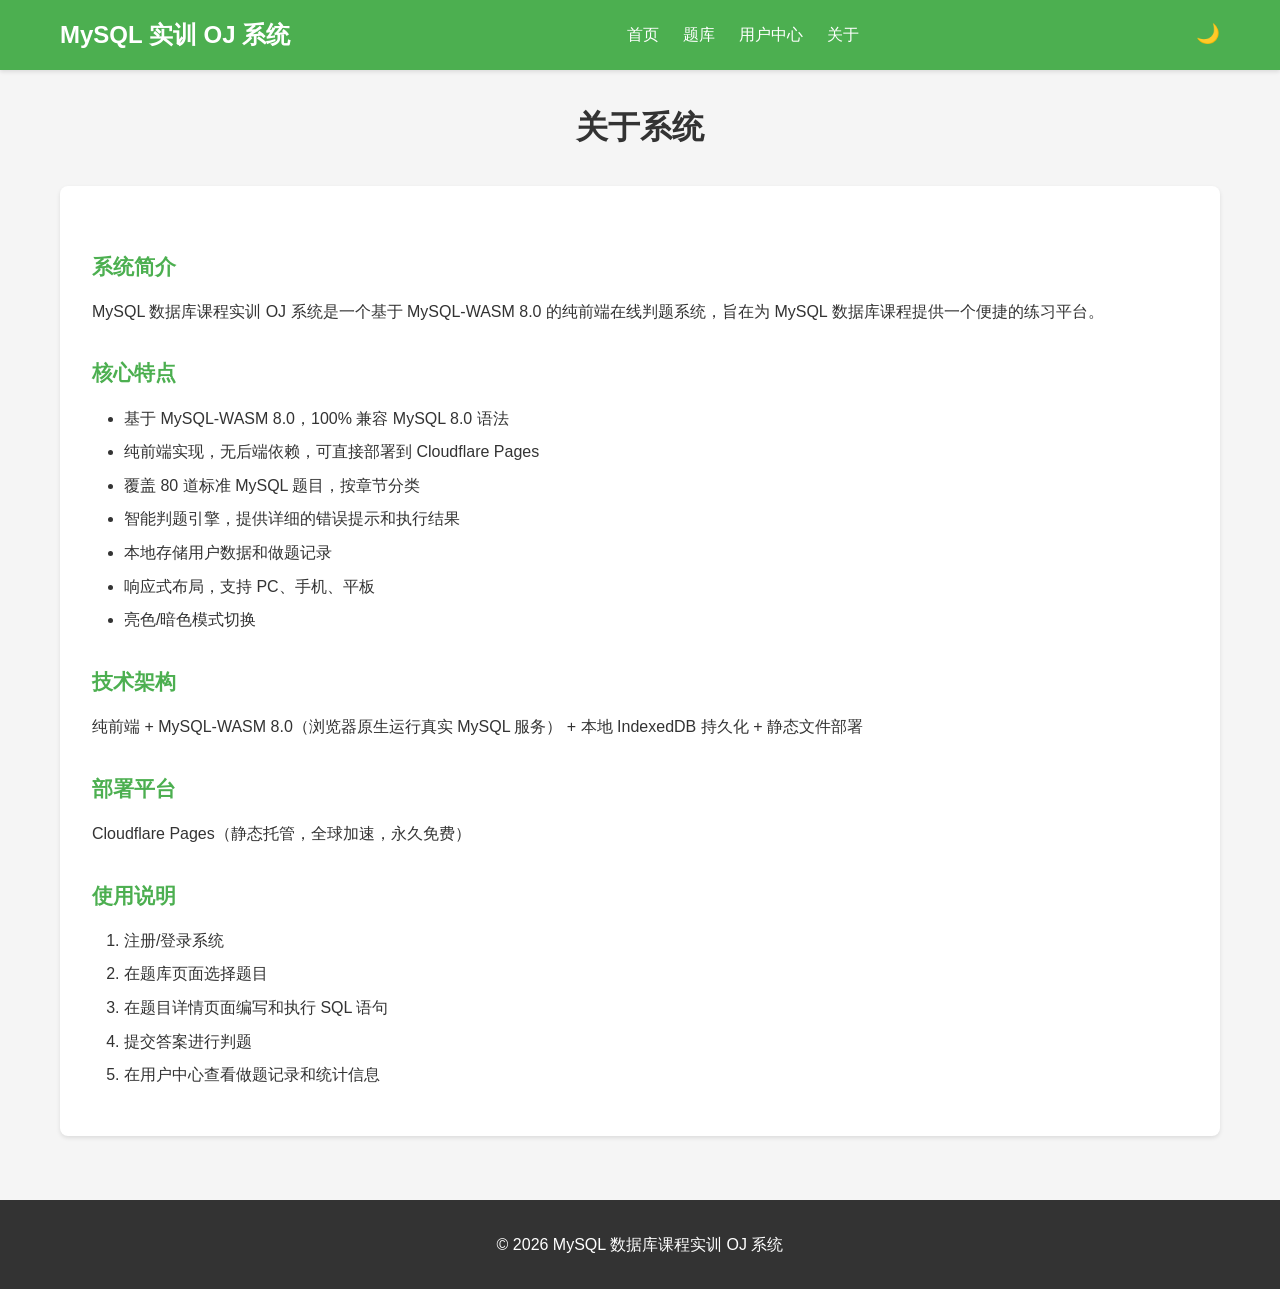
==== pages/about.html @ fe820f93 "Initial commit: MySQL OJ System" ====
<!DOCTYPE html>
<html lang="zh-CN">
<head>
    <meta charset="UTF-8">
    <meta name="viewport" content="width=device-width, initial-scale=1.0">
    <title>关于 - MySQL 数据库课程实训 OJ 系统</title>
    <link rel="stylesheet" href="../css/style.css">
</head>
<body>
    <header>
        <nav>
            <div class="container">
                <h1>MySQL 实训 OJ 系统</h1>
                <ul>
                    <li><a href="../index.html">首页</a></li>
                    <li><a href="problems.html">题库</a></li>
                    <li><a href="user.html">用户中心</a></li>
                    <li><a href="about.html">关于</a></li>
                </ul>
                <div class="theme-toggle">
                    <button id="theme-btn">🌙</button>
                </div>
            </div>
        </nav>
    </header>
    
    <main>
        <section class="about">
            <div class="container">
                <h2>关于系统</h2>
                
                <div class="about-content">
                    <h3>系统简介</h3>
                    <p>MySQL 数据库课程实训 OJ 系统是一个基于 MySQL-WASM 8.0 的纯前端在线判题系统，旨在为 MySQL 数据库课程提供一个便捷的练习平台。</p>
                    
                    <h3>核心特点</h3>
                    <ul>
                        <li>基于 MySQL-WASM 8.0，100% 兼容 MySQL 8.0 语法</li>
                        <li>纯前端实现，无后端依赖，可直接部署到 Cloudflare Pages</li>
                        <li>覆盖 80 道标准 MySQL 题目，按章节分类</li>
                        <li>智能判题引擎，提供详细的错误提示和执行结果</li>
                        <li>本地存储用户数据和做题记录</li>
                        <li>响应式布局，支持 PC、手机、平板</li>
                        <li>亮色/暗色模式切换</li>
                    </ul>
                    
                    <h3>技术架构</h3>
                    <p>纯前端 + MySQL-WASM 8.0（浏览器原生运行真实 MySQL 服务） + 本地 IndexedDB 持久化 + 静态文件部署</p>
                    
                    <h3>部署平台</h3>
                    <p>Cloudflare Pages（静态托管，全球加速，永久免费）</p>
                    
                    <h3>使用说明</h3>
                    <ol>
                        <li>注册/登录系统</li>
                        <li>在题库页面选择题目</li>
                        <li>在题目详情页面编写和执行 SQL 语句</li>
                        <li>提交答案进行判题</li>
                        <li>在用户中心查看做题记录和统计信息</li>
                    </ol>
                </div>
            </div>
        </section>
    </main>
    
    <footer>
        <div class="container">
            <p>&copy; 2026 MySQL 数据库课程实训 OJ 系统</p>
        </div>
    </footer>
    
    <script src="../js/core.js"></script>
</body>
</html>
---- css/style.css ----
/* 全局样式重置 */
* {
    margin: 0;
    padding: 0;
    box-sizing: border-box;
}

/* 基础样式 */
body {
    font-family: -apple-system, BlinkMacSystemFont, 'Segoe UI', Roboto, Oxygen, Ubuntu, Cantarell, sans-serif;
    line-height: 1.6;
    color: #333;
    background-color: #f5f5f5;
    transition: all 0.3s ease;
}

/* 暗色模式 */
body.dark-mode {
    background-color: #1a1a1a;
    color: #e0e0e0;
}

/* 容器 */
.container {
    max-width: 1200px;
    margin: 0 auto;
    padding: 0 20px;
}

/* 头部导航 */
header {
    background-color: #4CAF50;
    color: white;
    box-shadow: 0 2px 4px rgba(0,0,0,0.1);
    position: sticky;
    top: 0;
    z-index: 1000;
}

nav {
    padding: 1rem 0;
}

nav .container {
    display: flex;
    justify-content: space-between;
    align-items: center;
}

nav h1 {
    font-size: 1.5rem;
    font-weight: 600;
}

nav ul {
    display: flex;
    list-style: none;
    gap: 1.5rem;
}

nav ul li a {
    color: white;
    text-decoration: none;
    font-weight: 500;
    transition: color 0.3s ease;
}

nav ul li a:hover {
    color: #e0e0e0;
}

.theme-toggle button {
    background: none;
    border: none;
    font-size: 1.2rem;
    cursor: pointer;
    color: white;
}

/* 英雄区域 */
.hero {
    background: linear-gradient(135deg, #4CAF50 0%, #45a049 100%);
    color: white;
    padding: 4rem 0;
    text-align: center;
}

.hero h2 {
    font-size: 2.5rem;
    margin-bottom: 1rem;
}

.hero p {
    font-size: 1.2rem;
    margin-bottom: 2rem;
    max-width: 800px;
    margin-left: auto;
    margin-right: auto;
}

.buttons {
    display: flex;
    justify-content: center;
    gap: 1rem;
    flex-wrap: wrap;
}

/* 按钮样式 */
.btn {
    padding: 0.8rem 1.5rem;
    border: none;
    border-radius: 4px;
    font-weight: 500;
    cursor: pointer;
    transition: all 0.3s ease;
    text-decoration: none;
    display: inline-block;
    text-align: center;
}

.btn.primary {
    background-color: #2196F3;
    color: white;
}

.btn.primary:hover {
    background-color: #0b7dda;
}

.btn.secondary {
    background-color: #f5f5f5;
    color: #333;
    border: 1px solid #ddd;
}

body.dark-mode .btn.secondary {
    background-color: #333;
    color: #e0e0e0;
    border-color: #555;
}

.btn.secondary:hover {
    background-color: #e0e0e0;
}

body.dark-mode .btn.secondary:hover {
    background-color: #444;
}

/* 特性区域 */
.features {
    padding: 4rem 0;
}

.features h3 {
    text-align: center;
    font-size: 2rem;
    margin-bottom: 2rem;
}

.feature-grid {
    display: grid;
    grid-template-columns: repeat(auto-fit, minmax(250px, 1fr));
    gap: 2rem;
}

.feature-item {
    background-color: white;
    padding: 2rem;
    border-radius: 8px;
    box-shadow: 0 2px 4px rgba(0,0,0,0.1);
    transition: transform 0.3s ease, box-shadow 0.3s ease;
}

body.dark-mode .feature-item {
    background-color: #2d2d2d;
    box-shadow: 0 2px 4px rgba(0,0,0,0.3);
}

.feature-item:hover {
    transform: translateY(-5px);
    box-shadow: 0 5px 15px rgba(0,0,0,0.1);
}

body.dark-mode .feature-item:hover {
    box-shadow: 0 5px 15px rgba(0,0,0,0.4);
}

.feature-item h4 {
    font-size: 1.2rem;
    margin-bottom: 1rem;
    color: #4CAF50;
}

/* 题库页面 */
.problems {
    padding: 2rem 0;
}

.problems h2 {
    font-size: 2rem;
    margin-bottom: 2rem;
    text-align: center;
}

.filters {
    display: flex;
    gap: 1rem;
    margin-bottom: 2rem;
    flex-wrap: wrap;
    align-items: center;
}

.filter-group {
    display: flex;
    align-items: center;
    gap: 0.5rem;
}

.filter-group label {
    font-weight: 500;
}

.filter-group select,
.filter-group input {
    padding: 0.5rem;
    border: 1px solid #ddd;
    border-radius: 4px;
    background-color: white;
    color: #333;
}

body.dark-mode .filter-group select,
body.dark-mode .filter-group input {
    background-color: #333;
    color: #e0e0e0;
    border-color: #555;
}

.problem-list {
    margin-bottom: 2rem;
}

.problem-list table {
    width: 100%;
    border-collapse: collapse;
    background-color: white;
    border-radius: 8px;
    overflow: hidden;
    box-shadow: 0 2px 4px rgba(0,0,0,0.1);
}

body.dark-mode .problem-list table {
    background-color: #2d2d2d;
    box-shadow: 0 2px 4px rgba(0,0,0,0.3);
}

.problem-list th,
.problem-list td {
    padding: 1rem;
    text-align: left;
    border-bottom: 1px solid #ddd;
}

body.dark-mode .problem-list th,
body.dark-mode .problem-list td {
    border-bottom-color: #555;
}

.problem-list th {
    background-color: #f5f5f5;
    font-weight: 600;
}

body.dark-mode .problem-list th {
    background-color: #3d3d3d;
}

.problem-list tr:hover {
    background-color: #f9f9f9;
}

body.dark-mode .problem-list tr:hover {
    background-color: #3d3d3d;
}

.pagination {
    display: flex;
    justify-content: center;
    align-items: center;
    gap: 1rem;
}

.pagination button {
    padding: 0.5rem 1rem;
    border: 1px solid #ddd;
    border-radius: 4px;
    background-color: white;
    cursor: pointer;
    transition: all 0.3s ease;
}

body.dark-mode .pagination button {
    background-color: #333;
    color: #e0e0e0;
    border-color: #555;
}

.pagination button:hover:not(:disabled) {
    background-color: #f5f5f5;
}

body.dark-mode .pagination button:hover:not(:disabled) {
    background-color: #444;
}

.pagination button:disabled {
    opacity: 0.5;
    cursor: not-allowed;
}

/* 题目详情页面 */
.problem-detail {
    padding: 2rem 0;
}

.problem-header {
    margin-bottom: 2rem;
    padding-bottom: 1rem;
    border-bottom: 1px solid #ddd;
}

body.dark-mode .problem-header {
    border-bottom-color: #555;
}

.problem-header h2 {
    font-size: 1.8rem;
    margin-bottom: 0.5rem;
}

.problem-meta {
    display: flex;
    gap: 1.5rem;
    font-size: 0.9rem;
    color: #666;
}

body.dark-mode .problem-meta {
    color: #aaa;
}

.problem-content {
    margin-bottom: 2rem;
}

.section {
    margin-bottom: 2rem;
    padding: 1.5rem;
    background-color: white;
    border-radius: 8px;
    box-shadow: 0 2px 4px rgba(0,0,0,0.1);
}

body.dark-mode .section {
    background-color: #2d2d2d;
    box-shadow: 0 2px 4px rgba(0,0,0,0.3);
}

.section h3 {
    font-size: 1.2rem;
    margin-bottom: 1rem;
    color: #4CAF50;
}

.sql-editor {
    margin-bottom: 2rem;
    background-color: white;
    border-radius: 8px;
    box-shadow: 0 2px 4px rgba(0,0,0,0.1);
    overflow: hidden;
}

body.dark-mode .sql-editor {
    background-color: #2d2d2d;
    box-shadow: 0 2px 4px rgba(0,0,0,0.3);
}

.editor-header {
    display: flex;
    justify-content: space-between;
    align-items: center;
    padding: 1rem;
    background-color: #f5f5f5;
    border-bottom: 1px solid #ddd;
}

body.dark-mode .editor-header {
    background-color: #3d3d3d;
    border-bottom-color: #555;
}

.editor-header h3 {
    margin: 0;
    font-size: 1.1rem;
}

.editor-buttons {
    display: flex;
    gap: 0.5rem;
}

.editor-buttons button {
    padding: 0.5rem 1rem;
    border: 1px solid #ddd;
    border-radius: 4px;
    background-color: white;
    cursor: pointer;
    transition: all 0.3s ease;
}

body.dark-mode .editor-buttons button {
    background-color: #444;
    color: #e0e0e0;
    border-color: #555;
}

.editor-buttons button:hover {
    background-color: #f5f5f5;
}

body.dark-mode .editor-buttons button:hover {
    background-color: #555;
}

.editor-body {
    padding: 1rem;
}

#sql-input {
    width: 100%;
    min-height: 200px;
    padding: 1rem;
    border: 1px solid #ddd;
    border-radius: 4px;
    font-family: 'Courier New', Courier, monospace;
    font-size: 1rem;
    line-height: 1.5;
    resize: vertical;
    background-color: #f9f9f9;
}

body.dark-mode #sql-input {
    background-color: #1e1e1e;
    color: #e0e0e0;
    border-color: #555;
}

.editor-footer {
    display: flex;
    justify-content: space-between;
    align-items: center;
    padding: 1rem;
    background-color: #f5f5f5;
    border-top: 1px solid #ddd;
}

body.dark-mode .editor-footer {
    background-color: #3d3d3d;
    border-top-color: #555;
}

#judge-result {
    font-weight: 500;
}

.result-section {
    background-color: white;
    border-radius: 8px;
    box-shadow: 0 2px 4px rgba(0,0,0,0.1);
    padding: 1.5rem;
}

body.dark-mode .result-section {
    background-color: #2d2d2d;
    box-shadow: 0 2px 4px rgba(0,0,0,0.3);
}

.result-section h3 {
    font-size: 1.2rem;
    margin-bottom: 1rem;
    color: #4CAF50;
}

#result-container {
    min-height: 100px;
    padding: 1rem;
    border: 1px solid #ddd;
    border-radius: 4px;
    background-color: #f9f9f9;
}

body.dark-mode #result-container {
    background-color: #1e1e1e;
    border-color: #555;
}

/* 用户中心页面 */
.user-center {
    padding: 2rem 0;
}

.auth-section {
    max-width: 500px;
    margin: 0 auto;
    background-color: white;
    border-radius: 8px;
    box-shadow: 0 2px 4px rgba(0,0,0,0.1);
    padding: 2rem;
}

body.dark-mode .auth-section {
    background-color: #2d2d2d;
    box-shadow: 0 2px 4px rgba(0,0,0,0.3);
}

.auth-section h2 {
    text-align: center;
    margin-bottom: 2rem;
    font-size: 1.8rem;
}

.form-group {
    margin-bottom: 1.5rem;
}

.form-group label {
    display: block;
    margin-bottom: 0.5rem;
    font-weight: 500;
}

.form-group input {
    width: 100%;
    padding: 0.8rem;
    border: 1px solid #ddd;
    border-radius: 4px;
    font-size: 1rem;
    background-color: white;
    color: #333;
}

body.dark-mode .form-group input {
    background-color: #333;
    color: #e0e0e0;
    border-color: #555;
}

.auth-section button {
    width: 100%;
    padding: 0.8rem;
    margin-bottom: 1rem;
}

.auth-switch {
    text-align: center;
}

.auth-switch a {
    color: #4CAF50;
    text-decoration: none;
}

.auth-switch a:hover {
    text-decoration: underline;
}

.user-info {
    background-color: white;
    border-radius: 8px;
    box-shadow: 0 2px 4px rgba(0,0,0,0.1);
    padding: 2rem;
}

body.dark-mode .user-info {
    background-color: #2d2d2d;
    box-shadow: 0 2px 4px rgba(0,0,0,0.3);
}

.user-header {
    display: flex;
    justify-content: space-between;
    align-items: center;
    margin-bottom: 2rem;
    padding-bottom: 1rem;
    border-bottom: 1px solid #ddd;
}

body.dark-mode .user-header {
    border-bottom-color: #555;
}

.user-header h2 {
    margin: 0;
    font-size: 1.8rem;
}

.user-stats {
    display: grid;
    grid-template-columns: repeat(auto-fit, minmax(200px, 1fr));
    gap: 1.5rem;
    margin-bottom: 2rem;
}

.stat-item {
    text-align: center;
    padding: 1.5rem;
    background-color: #f5f5f5;
    border-radius: 8px;
}

body.dark-mode .stat-item {
    background-color: #3d3d3d;
}

.stat-item h3 {
    font-size: 1rem;
    margin-bottom: 0.5rem;
    color: #666;
}

body.dark-mode .stat-item h3 {
    color: #aaa;
}

.stat-item p {
    font-size: 1.8rem;
    font-weight: 600;
    color: #4CAF50;
}

.submission-history h3 {
    font-size: 1.2rem;
    margin-bottom: 1rem;
    color: #4CAF50;
}

#submission-table {
    width: 100%;
    border-collapse: collapse;
}

#submission-table th,
#submission-table td {
    padding: 0.8rem;
    text-align: left;
    border-bottom: 1px solid #ddd;
}

body.dark-mode #submission-table th,
body.dark-mode #submission-table td {
    border-bottom-color: #555;
}

#submission-table th {
    background-color: #f5f5f5;
    font-weight: 600;
}

body.dark-mode #submission-table th {
    background-color: #3d3d3d;
}

/* 关于页面 */
.about {
    padding: 2rem 0;
}

.about h2 {
    font-size: 2rem;
    margin-bottom: 2rem;
    text-align: center;
}

.about-content {
    background-color: white;
    border-radius: 8px;
    box-shadow: 0 2px 4px rgba(0,0,0,0.1);
    padding: 2rem;
}

body.dark-mode .about-content {
    background-color: #2d2d2d;
    box-shadow: 0 2px 4px rgba(0,0,0,0.3);
}

.about-content h3 {
    font-size: 1.3rem;
    margin-bottom: 1rem;
    margin-top: 2rem;
    color: #4CAF50;
}

.about-content p {
    margin-bottom: 1rem;
}

.about-content ul,
.about-content ol {
    margin-left: 2rem;
    margin-bottom: 1rem;
}

.about-content li {
    margin-bottom: 0.5rem;
}

/* 页脚 */
footer {
    background-color: #333;
    color: white;
    padding: 2rem 0;
    margin-top: 2rem;
}

footer p {
    text-align: center;
}

/* 响应式设计 */
@media (max-width: 768px) {
    nav .container {
        flex-direction: column;
        gap: 1rem;
    }
    
    nav ul {
        flex-wrap: wrap;
        justify-content: center;
    }
    
    .hero h2 {
        font-size: 2rem;
    }
    
    .hero p {
        font-size: 1rem;
    }
    
    .buttons {
        flex-direction: column;
        align-items: center;
    }
    
    .filters {
        flex-direction: column;
        align-items: stretch;
    }
    
    .filter-group {
        flex-direction: column;
        align-items: stretch;
    }
    
    .problem-list table {
        font-size: 0.9rem;
    }
    
    .problem-list th,
    .problem-list td {
        padding: 0.5rem;
    }
    
    .user-header {
        flex-direction: column;
        gap: 1rem;
        align-items: stretch;
    }
    
    .user-stats {
        grid-template-columns: 1fr;
    }
}

/* 动画效果 */
@keyframes fadeIn {
    from {
        opacity: 0;
        transform: translateY(20px);
    }
    to {
        opacity: 1;
        transform: translateY(0);
    }
}

.hero,
.features,
.problems,
.problem-detail,
.user-center,
.about {
    animation: fadeIn 0.5s ease-in-out;
}

/* 判题结果样式 */
.wa {
    color: #f44336;
}

.ac {
    color: #4CAF50;
}

.ce {
    color: #ff9800;
}

.re {
    color: #9c27b0;
}

/* SQL 编辑器语法高亮 */
.syntax-highlight-overlay {
    overflow: hidden;
}

.syntax-highlight-overlay .keyword {
    color: #0000ff;
    font-weight: bold;
}

.syntax-highlight-overlay .string {
    color: #008000;
}

.syntax-highlight-overlay .number {
    color: #ff0000;
}

.syntax-highlight-overlay .comment {
    color: #808080;
    font-style: italic;
}

/* 结果表格样式 */
.result-table {
    width: 100%;
    border-collapse: collapse;
    margin-top: 1rem;
}

.result-table th,
.result-table td {
    padding: 0.5rem;
    border: 1px solid #ddd;
    text-align: left;
}

body.dark-mode .result-table th,
body.dark-mode .result-table td {
    border-color: #555;
}

.result-table th {
    background-color: #f5f5f5;
    font-weight: 600;
}

body.dark-mode .result-table th {
    background-color: #3d3d3d;
}
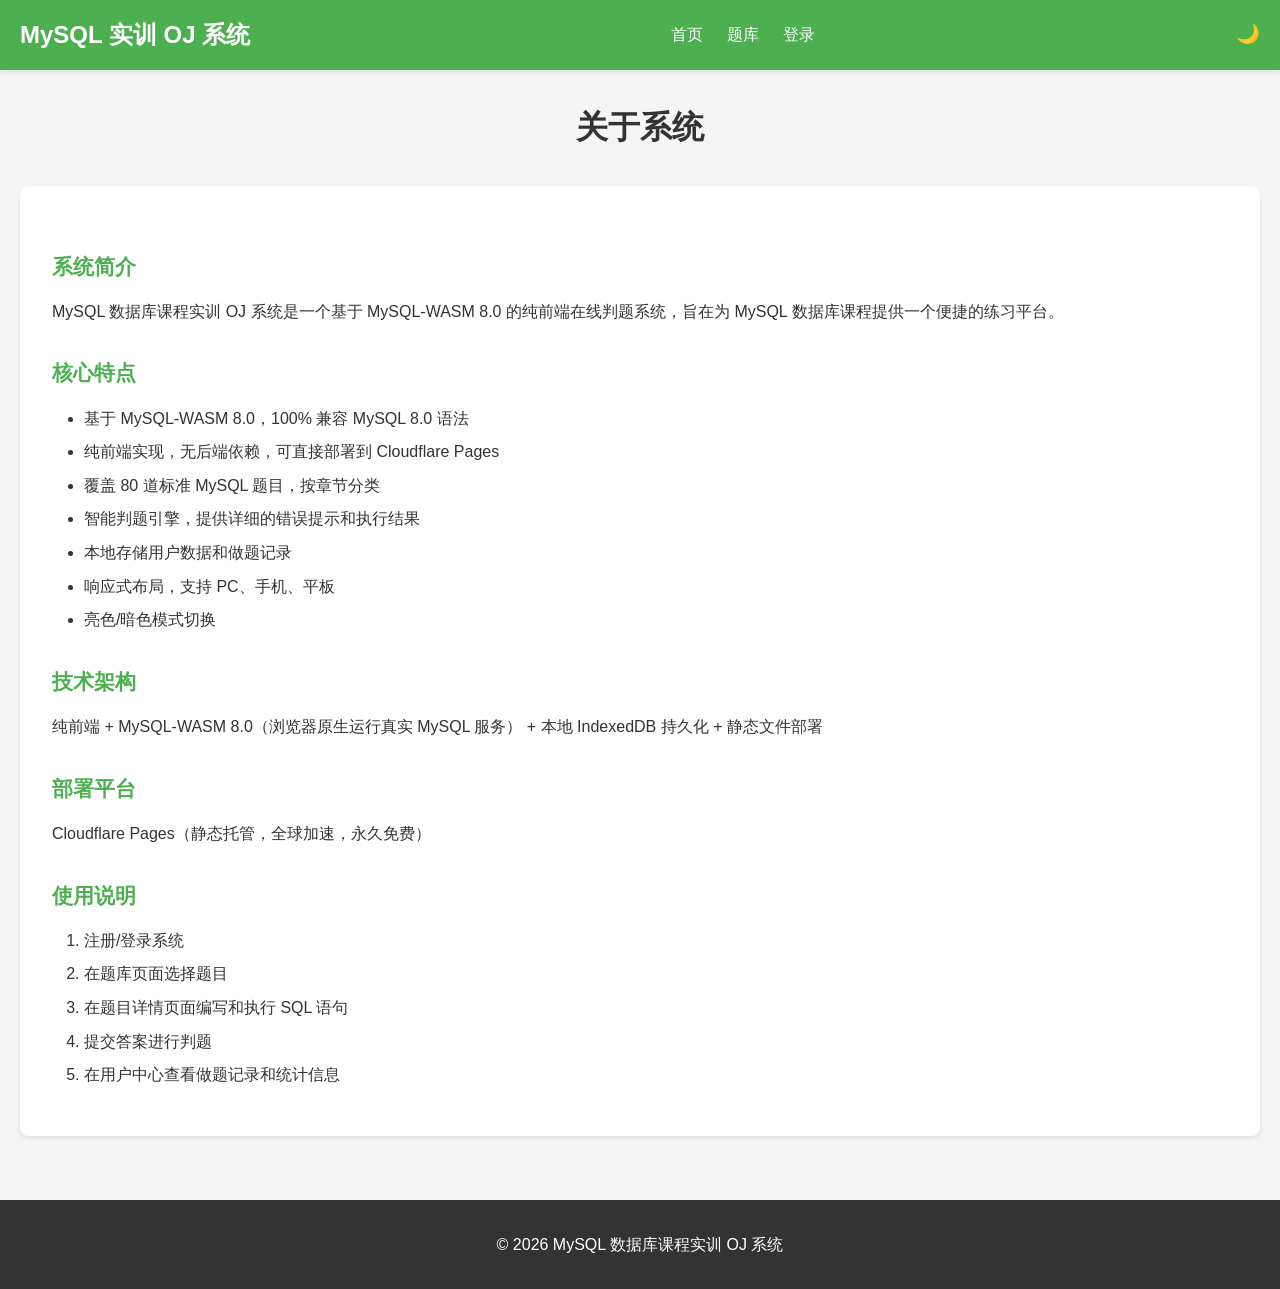
==== commit 1acfd7a7: "修复SQL执行结果问题，优化系统功能" ====
--- a/pages/about.html
+++ b/pages/about.html
@@ -11,11 +11,12 @@
         <nav>
             <div class="container">
                 <h1>MySQL 实训 OJ 系统</h1>
-                <ul>
-                    <li><a href="../index.html">首页</a></li>
-                    <li><a href="problems.html">题库</a></li>
-                    <li><a href="user.html">用户中心</a></li>
-                    <li><a href="about.html">关于</a></li>
+                <button class="menu-toggle" id="menu-toggle" aria-label="菜单">
+                    <span></span>
+                    <span></span>
+                    <span></span>
+                </button>
+                <ul id="nav-menu">
                 </ul>
                 <div class="theme-toggle">
                     <button id="theme-btn">🌙</button>
@@ -69,6 +70,6 @@
         </div>
     </footer>
     
-    <script src="../js/core.js"></script>
+    <script type="module" src="../js/core.js"></script>
 </body>
 </html>
--- a/css/style.css
+++ b/css/style.css
@@ -65,8 +65,15 @@
     transition: color 0.3s ease;
 }
 
-nav ul li a:hover {
+nav ul li a:hover,
+nav ul li a.active {
     color: #e0e0e0;
+}
+
+nav ul li a.active {
+    font-weight: 600;
+    border-bottom: 2px solid white;
+    padding-bottom: 0.25rem;
 }
 
 .theme-toggle button {
@@ -75,6 +82,40 @@
     font-size: 1.2rem;
     cursor: pointer;
     color: white;
+}
+
+.menu-toggle {
+    display: none;
+    flex-direction: column;
+    justify-content: space-around;
+    width: 28px;
+    height: 24px;
+    background: transparent;
+    border: none;
+    cursor: pointer;
+    padding: 0;
+    z-index: 1001;
+}
+
+.menu-toggle span {
+    width: 28px;
+    height: 3px;
+    background: white;
+    border-radius: 3px;
+    transition: all 0.3s ease;
+    transform-origin: center;
+}
+
+.menu-toggle.active span:nth-child(1) {
+    transform: rotate(45deg) translate(5px, 8px);
+}
+
+.menu-toggle.active span:nth-child(2) {
+    opacity: 0;
+}
+
+.menu-toggle.active span:nth-child(3) {
+    transform: rotate(-45deg) translate(5px, -8px);
 }
 
 /* 英雄区域 */
@@ -319,62 +360,487 @@
     cursor: not-allowed;
 }
 
-/* 题目详情页面 */
+/* 题目详情页面 - 新布局 */
 .problem-detail {
-    padding: 2rem 0;
-}
-
-.problem-header {
-    margin-bottom: 2rem;
-    padding-bottom: 1rem;
-    border-bottom: 1px solid #ddd;
-}
-
-body.dark-mode .problem-header {
-    border-bottom-color: #555;
-}
-
-.problem-header h2 {
-    font-size: 1.8rem;
-    margin-bottom: 0.5rem;
-}
-
-.problem-meta {
+    padding: 1.5rem 0;
+}
+
+.detail-layout {
+    display: grid;
+    grid-template-columns: 320px 1fr;
+    gap: 1.5rem;
+    min-height: calc(100vh - 200px);
+    transition: grid-template-columns 0.3s ease;
+}
+
+/* 侧边栏折叠状态 */
+.detail-layout.sidebar-collapsed {
+    grid-template-columns: 60px 1fr;
+}
+
+/* 侧边栏 - 题目信息 */
+.problem-sidebar {
     display: flex;
-    gap: 1.5rem;
-    font-size: 0.9rem;
-    color: #666;
-}
-
-body.dark-mode .problem-meta {
-    color: #aaa;
-}
-
-.problem-content {
-    margin-bottom: 2rem;
-}
-
-.section {
-    margin-bottom: 2rem;
-    padding: 1.5rem;
+    flex-direction: column;
+    gap: 1rem;
+    transition: all 0.3s ease;
+    position: relative;
+    overflow: hidden;
+}
+
+.problem-sidebar.collapsed {
+    overflow: hidden;
+}
+
+.problem-sidebar.collapsed .problem-header,
+.problem-sidebar.collapsed .problem-info-sections {
+    opacity: 0;
+    transform: translateX(-100%);
+    pointer-events: none;
+}
+
+/* 侧边栏头部 */
+.sidebar-header {
+    position: absolute;
+    top: 10px;
+    right: 10px;
+    z-index: 10;
+}
+
+.collapse-btn {
+    width: 30px;
+    height: 30px;
+    border: none;
+    border-radius: 50%;
+    background-color: rgba(255, 255, 255, 0.8);
+    box-shadow: 0 2px 4px rgba(0,0,0,0.2);
+    cursor: pointer;
+    display: flex;
+    align-items: center;
+    justify-content: center;
+    font-size: 12px;
+    transition: all 0.3s ease;
+}
+
+body.dark-mode .collapse-btn {
+    background-color: rgba(50, 50, 50, 0.8);
+    color: #e0e0e0;
+}
+
+.collapse-btn:hover {
+    background-color: white;
+    transform: scale(1.05);
+}
+
+body.dark-mode .collapse-btn:hover {
+    background-color: #444;
+}
+
+.problem-sidebar.collapsed .collapse-btn {
+    position: absolute;
+    top: 50%;
+    left: 50%;
+    transform: translate(-50%, -50%);
+    right: auto;
+}
+
+/* 调整宽度的handle */
+.resize-handle {
+    position: absolute;
+    top: 0;
+    right: 0;
+    width: 4px;
+    height: 100%;
+    cursor: col-resize;
+    background-color: transparent;
+    transition: background-color 0.3s ease;
+}
+
+.resize-handle:hover {
+    background-color: rgba(76, 175, 80, 0.3);
+}
+
+/* 右侧工作区最小宽度 */
+.editor-workspace {
+    min-width: 400px;
+}
+
+.problem-sidebar .problem-header {
+    margin-bottom: 0;
+    padding: 1rem;
+    border-bottom: none;
     background-color: white;
     border-radius: 8px;
     box-shadow: 0 2px 4px rgba(0,0,0,0.1);
 }
 
-body.dark-mode .section {
+body.dark-mode .problem-sidebar .problem-header {
     background-color: #2d2d2d;
     box-shadow: 0 2px 4px rgba(0,0,0,0.3);
 }
 
-.section h3 {
+.problem-sidebar .problem-header h2 {
     font-size: 1.2rem;
-    margin-bottom: 1rem;
+    margin-bottom: 0.8rem;
+    line-height: 1.4;
+}
+
+.problem-sidebar .problem-meta {
+    display: flex;
+    flex-wrap: wrap;
+    gap: 0.6rem;
+    font-size: 0.85rem;
+    color: #666;
+}
+
+body.dark-mode .problem-sidebar .problem-meta {
+    color: #aaa;
+}
+
+.problem-sidebar .problem-meta .chapter {
+    background-color: #f0f0f0;
+    padding: 0.3rem 0.6rem;
+    border-radius: 4px;
+}
+
+body.dark-mode .problem-sidebar .problem-meta .chapter {
+    background-color: #3d3d3d;
+}
+
+.problem-sidebar .problem-meta .difficulty {
+    padding: 0.3rem 0.6rem;
+    border-radius: 4px;
+    font-weight: 500;
+}
+
+.problem-sidebar .problem-meta .difficulty.easy {
+    background-color: #e8f5e9;
+    color: #2e7d32;
+}
+
+.problem-sidebar .problem-meta .difficulty.medium {
+    background-color: #fff3e0;
+    color: #ef6c00;
+}
+
+.problem-sidebar .problem-meta .difficulty.hard {
+    background-color: #ffebee;
+    color: #c62828;
+}
+
+body.dark-mode .problem-sidebar .problem-meta .difficulty.easy {
+    background-color: #1b5e20;
+    color: #a5d6a7;
+}
+
+body.dark-mode .problem-sidebar .problem-meta .difficulty.medium {
+    background-color: #e65100;
+    color: #ffcc80;
+}
+
+body.dark-mode .problem-sidebar .problem-meta .difficulty.hard {
+    background-color: #b71c1c;
+    color: #ffcdd2;
+}
+
+.problem-info-sections {
+    display: flex;
+    flex-direction: column;
+    gap: 0.8rem;
+    overflow-y: auto;
+    flex: 1;
+}
+
+.info-section {
+    background-color: white;
+    border-radius: 8px;
+    box-shadow: 0 2px 4px rgba(0,0,0,0.1);
+    overflow: hidden;
+}
+
+body.dark-mode .info-section {
+    background-color: #2d2d2d;
+    box-shadow: 0 2px 4px rgba(0,0,0,0.3);
+}
+
+.info-section .section-title {
+    padding: 0.7rem 1rem;
+    background-color: #f5f5f5;
+    font-size: 0.9rem;
+    font-weight: 600;
     color: #4CAF50;
+    border-bottom: 1px solid #eee;
+}
+
+body.dark-mode .info-section .section-title {
+    background-color: #3d3d3d;
+    border-bottom-color: #444;
+}
+
+.info-section .section-title.toggleable {
+    cursor: pointer;
+    display: flex;
+    justify-content: space-between;
+    align-items: center;
+    user-select: none;
+}
+
+.info-section .section-title.toggleable:hover {
+    background-color: #e8e8e8;
+}
+
+body.dark-mode .info-section .section-title.toggleable:hover {
+    background-color: #444;
+}
+
+.info-section .section-title .toggle-icon {
+    font-size: 0.7rem;
+    transition: transform 0.2s ease;
+}
+
+.info-section.collapsed .section-content {
+    display: none;
+}
+
+.info-section > div:not(.section-title) {
+    padding: 0.8rem 1rem;
+    font-size: 0.9rem;
+    line-height: 1.5;
+}
+
+.info-section pre {
+    margin: 0;
+    padding: 0.6rem;
+    background-color: #f9f9f9;
+    border-radius: 4px;
+    font-size: 0.85rem;
+    overflow-x: auto;
+}
+
+body.dark-mode .info-section pre {
+    background-color: #1e1e1e;
+}
+
+.info-section .table-definition {
+    margin-bottom: 0.8rem;
+}
+
+.info-section .table-definition:last-child {
+    margin-bottom: 0;
+}
+
+.info-section .table-definition h4 {
+    font-size: 0.85rem;
+    margin-bottom: 0.4rem;
+    color: #666;
+}
+
+body.dark-mode .info-section .table-definition h4 {
+    color: #aaa;
+}
+
+/* 编辑工作区 */
+.editor-workspace {
+    display: flex;
+    flex-direction: column;
+    gap: 1rem;
+}
+
+.editor-workspace .sql-editor {
+    margin-bottom: 0;
+}
+
+.editor-workspace .editor-header {
+    padding: 0.8rem 1rem;
+}
+
+.editor-workspace .editor-header h3 {
+    display: none;
+}
+
+.editor-workspace .editor-buttons button {
+    padding: 0.5rem 1rem;
+    font-size: 0.9rem;
+}
+
+.editor-workspace .editor-buttons button.primary {
+    background-color: #2196F3;
+    color: white;
+    border-color: #2196F3;
+}
+
+.editor-workspace .editor-buttons button.primary:hover {
+    background-color: #0b7dda;
+}
+
+.editor-workspace .editor-buttons button.success {
+    background-color: #4CAF50;
+    color: white;
+    border-color: #4CAF50;
+}
+
+.editor-workspace .editor-buttons button.success:hover {
+    background-color: #45a049;
+}
+
+.editor-workspace .editor-body {
+    padding: 0.8rem;
+}
+
+.editor-workspace #sql-input {
+    min-height: 250px;
+    font-size: 0.95rem;
+}
+
+.editor-workspace .editor-footer {
+    padding: 0.6rem 1rem;
+}
+
+.editor-workspace .result-section {
+    padding: 0;
+    flex: 1;
+    display: flex;
+    flex-direction: column;
+}
+
+.editor-workspace .result-section h3 {
+    display: none;
+}
+
+.editor-workspace .result-section .section-title {
+    padding: 0.7rem 1rem;
+    background-color: #f5f5f5;
+    font-size: 0.9rem;
+    font-weight: 600;
+    color: #4CAF50;
+    border-bottom: 1px solid #eee;
+}
+
+body.dark-mode .editor-workspace .result-section .section-title {
+    background-color: #3d3d3d;
+    border-bottom-color: #444;
+}
+
+.editor-workspace #result-container {
+    flex: 1;
+    min-height: 150px;
+    padding: 0.8rem;
+}
+
+/* 响应式断点变量 */
+:root {
+    --breakpoint-xs: 480px;
+    --breakpoint-sm: 576px;
+    --breakpoint-md: 768px;
+    --breakpoint-lg: 992px;
+    --breakpoint-xl: 1200px;
+    --touch-target-min: 44px;
+}
+
+/* 触摸设备优化 */
+@media (hover: none) and (pointer: coarse) {
+    .btn,
+    button,
+    a,
+    .question-item,
+    .chapter-checkbox,
+    .tab-btn,
+    .filter-group select,
+    .filter-group input {
+        min-height: var(--touch-target-min);
+        min-width: var(--touch-target-min);
+    }
+    
+    .btn {
+        padding: 0.9rem 1.6rem;
+    }
+    
+    nav ul li a {
+        padding: 1rem 1.5rem;
+    }
+    
+    .editor-buttons button {
+        padding: 0.7rem 1.2rem;
+    }
+}
+
+/* 触摸反馈效果 */
+.btn,
+button,
+a,
+.question-item,
+.chapter-checkbox,
+.nav-item,
+.tab-btn {
+    -webkit-tap-highlight-color: rgba(76, 175, 80, 0.2);
+    touch-action: manipulation;
+}
+
+.btn:active,
+button:active,
+.question-item:active,
+.chapter-checkbox:active {
+    transform: scale(0.97);
+    opacity: 0.9;
+}
+
+/* 大屏幕优化 (1200px+) */
+@media (min-width: 1200px) {
+    .container {
+        max-width: 1400px;
+    }
+    
+    .detail-layout {
+        grid-template-columns: 380px 1fr;
+    }
+    
+    .hero h2 {
+        font-size: 3rem;
+    }
+    
+    .hero p {
+        font-size: 1.3rem;
+    }
+}
+
+/* 中等屏幕优化 (992px - 1199px) */
+@media (max-width: 1199px) and (min-width: 993px) {
+    .detail-layout {
+        grid-template-columns: 300px 1fr;
+    }
+}
+
+/* 平板优化 (768px - 991px) */
+@media (max-width: 991px) and (min-width: 769px) {
+    .detail-layout {
+        grid-template-columns: 280px 1fr;
+    }
+    
+    .feature-grid {
+        grid-template-columns: repeat(2, 1fr);
+    }
+    
+    .user-stats {
+        grid-template-columns: repeat(2, 1fr);
+    }
+}
+
+/* 响应式设计 */
+@media (max-width: 1024px) {
+    .detail-layout {
+        grid-template-columns: 1fr;
+    }
+    
+    .problem-sidebar {
+        max-height: none;
+    }
+    
+    .problem-info-sections {
+        overflow-y: visible;
+    }
 }
 
 .sql-editor {
-    margin-bottom: 2rem;
     background-color: white;
     border-radius: 8px;
     box-shadow: 0 2px 4px rgba(0,0,0,0.1);
@@ -478,31 +944,11 @@
     background-color: white;
     border-radius: 8px;
     box-shadow: 0 2px 4px rgba(0,0,0,0.1);
-    padding: 1.5rem;
 }
 
 body.dark-mode .result-section {
     background-color: #2d2d2d;
     box-shadow: 0 2px 4px rgba(0,0,0,0.3);
-}
-
-.result-section h3 {
-    font-size: 1.2rem;
-    margin-bottom: 1rem;
-    color: #4CAF50;
-}
-
-#result-container {
-    min-height: 100px;
-    padding: 1rem;
-    border: 1px solid #ddd;
-    border-radius: 4px;
-    background-color: #f9f9f9;
-}
-
-body.dark-mode #result-container {
-    background-color: #1e1e1e;
-    border-color: #555;
 }
 
 /* 用户中心页面 */
@@ -727,24 +1173,82 @@
     text-align: center;
 }
 
-/* 响应式设计 */
+/* 响应式设计 - 平板和移动端 */
 @media (max-width: 768px) {
     nav .container {
+        flex-direction: row;
+        gap: 1rem;
+        flex-wrap: wrap;
+    }
+    
+    .menu-toggle {
+        display: flex;
+        order: 2;
+    }
+    
+    nav h1 {
+        order: 1;
+        flex: 1;
+        font-size: 1.2rem;
+    }
+    
+    .theme-toggle {
+        order: 3;
+    }
+    
+    nav ul {
+        display: none;
         flex-direction: column;
-        gap: 1rem;
-    }
-    
-    nav ul {
-        flex-wrap: wrap;
-        justify-content: center;
+        width: 100%;
+        order: 4;
+        gap: 0;
+        background-color: #45a049;
+        border-radius: 4px;
+        margin-top: 0.5rem;
+        overflow: hidden;
+    }
+    
+    nav ul.active {
+        display: flex;
+    }
+    
+    nav ul li {
+        width: 100%;
+        text-align: center;
+        border-bottom: 1px solid rgba(255, 255, 255, 0.1);
+    }
+    
+    nav ul li:last-child {
+        border-bottom: none;
+    }
+    
+    nav ul li a {
+        display: block;
+        padding: 0.8rem 1rem;
+        transition: background-color 0.2s ease;
+    }
+    
+    nav ul li a:hover,
+    nav ul li a.active {
+        background-color: rgba(255, 255, 255, 0.1);
+        color: white;
+    }
+    
+    nav ul li a.active {
+        border-bottom: none;
+    }
+    
+    .hero {
+        padding: 2.5rem 0;
     }
     
     .hero h2 {
-        font-size: 2rem;
+        font-size: 1.8rem;
     }
     
     .hero p {
         font-size: 1rem;
+        padding: 0 1rem;
     }
     
     .buttons {
@@ -752,6 +1256,11 @@
         align-items: center;
     }
     
+    .btn {
+        width: 100%;
+        max-width: 280px;
+    }
+    
     .filters {
         flex-direction: column;
         align-items: stretch;
@@ -760,6 +1269,13 @@
     .filter-group {
         flex-direction: column;
         align-items: stretch;
+    }
+    
+    .filter-group select,
+    .filter-group input {
+        width: 100%;
+        padding: 0.75rem;
+        font-size: 1rem;
     }
     
     .problem-list table {
@@ -780,6 +1296,421 @@
     .user-stats {
         grid-template-columns: 1fr;
     }
+    
+    .container {
+        padding: 0 15px;
+    }
+    
+    .features {
+        padding: 2rem 0;
+    }
+    
+    .feature-grid {
+        grid-template-columns: 1fr;
+        gap: 1rem;
+    }
+    
+    .feature-item {
+        padding: 1.5rem;
+    }
+    
+    .auth-section {
+        margin: 0 10px;
+        padding: 1.5rem;
+    }
+    
+    .user-info {
+        padding: 1.5rem;
+    }
+    
+    .about-content {
+        padding: 1.5rem;
+    }
+    
+    footer {
+        padding: 1.5rem 0;
+    }
+}
+
+/* 小屏幕手机优化 (576px 及以下) */
+@media (max-width: 576px) {
+    nav h1 {
+        font-size: 1rem;
+    }
+    
+    .hero {
+        padding: 2rem 0;
+    }
+    
+    .hero h2 {
+        font-size: 1.5rem;
+    }
+    
+    .hero p {
+        font-size: 0.9rem;
+    }
+    
+    .problems h2,
+    .about h2 {
+        font-size: 1.5rem;
+    }
+    
+    .features h3 {
+        font-size: 1.5rem;
+    }
+    
+    .pagination {
+        flex-wrap: wrap;
+    }
+    
+    .pagination button {
+        flex: 1;
+        min-width: 60px;
+    }
+    
+    .problem-list {
+        overflow-x: auto;
+    }
+    
+    .problem-list table {
+        min-width: 600px;
+    }
+    
+    .editor-workspace {
+        min-width: auto;
+    }
+    
+    #sql-input {
+        min-height: 180px;
+        font-size: 0.9rem;
+    }
+    
+    .editor-header {
+        flex-direction: column;
+        gap: 0.5rem;
+    }
+    
+    .editor-buttons {
+        width: 100%;
+        justify-content: center;
+    }
+    
+    .editor-footer {
+        flex-direction: column;
+        gap: 0.5rem;
+        text-align: center;
+    }
+}
+
+/* 超小屏幕优化 (480px 及以下) */
+@media (max-width: 480px) {
+    nav h1 {
+        font-size: 0.9rem;
+    }
+    
+    .menu-toggle {
+        width: 24px;
+        height: 20px;
+    }
+    
+    .menu-toggle span {
+        width: 24px;
+        height: 2px;
+    }
+    
+    .hero h2 {
+        font-size: 1.3rem;
+    }
+    
+    .hero p {
+        font-size: 0.85rem;
+    }
+    
+    .btn {
+        padding: 0.7rem 1rem;
+        font-size: 0.9rem;
+    }
+    
+    .form-group input,
+    .form-group select,
+    .form-group textarea {
+        padding: 0.7rem;
+        font-size: 0.95rem;
+    }
+    
+    .stat-item {
+        padding: 1rem;
+    }
+    
+    .stat-item p {
+        font-size: 1.5rem;
+    }
+}
+
+/* 横屏模式优化 */
+@media (max-width: 768px) and (orientation: landscape) {
+    .hero {
+        padding: 1.5rem 0;
+    }
+    
+    .hero h2 {
+        font-size: 1.5rem;
+    }
+    
+    .detail-layout {
+        grid-template-columns: 1fr;
+    }
+    
+    .problem-sidebar {
+        max-height: 40vh;
+        overflow-y: auto;
+    }
+}
+
+/* 表格响应式优化 */
+.table-responsive {
+    width: 100%;
+    overflow-x: auto;
+    -webkit-overflow-scrolling: touch;
+}
+
+@media (max-width: 768px) {
+    .problem-list table,
+    #submission-table,
+    .result-table {
+        display: block;
+        overflow-x: auto;
+        white-space: nowrap;
+        -webkit-overflow-scrolling: touch;
+    }
+    
+    .problem-list th,
+    .problem-list td,
+    #submission-table th,
+    #submission-table td {
+        min-width: 80px;
+    }
+}
+
+/* 卡片式表格布局 (小屏幕) */
+@media (max-width: 480px) {
+    .table-card-mobile {
+        display: block;
+    }
+    
+    .table-card-mobile thead {
+        display: none;
+    }
+    
+    .table-card-mobile tbody {
+        display: block;
+    }
+    
+    .table-card-mobile tr {
+        display: block;
+        margin-bottom: 1rem;
+        border: 1px solid #ddd;
+        border-radius: 8px;
+        padding: 1rem;
+    }
+    
+    body.dark-mode .table-card-mobile tr {
+        border-color: #555;
+    }
+    
+    .table-card-mobile td {
+        display: flex;
+        justify-content: space-between;
+        align-items: center;
+        padding: 0.5rem 0;
+        border-bottom: 1px solid #eee;
+    }
+    
+    body.dark-mode .table-card-mobile td {
+        border-bottom-color: #444;
+    }
+    
+    .table-card-mobile td:last-child {
+        border-bottom: none;
+    }
+    
+    .table-card-mobile td::before {
+        content: attr(data-label);
+        font-weight: 600;
+        color: #666;
+    }
+    
+    body.dark-mode .table-card-mobile td::before {
+        color: #aaa;
+    }
+}
+
+/* 表单响应式优化 */
+@media (max-width: 768px) {
+    .form-group {
+        margin-bottom: 1.2rem;
+    }
+    
+    .form-group label {
+        font-size: 0.95rem;
+    }
+    
+    .form-group input,
+    .form-group select,
+    .form-group textarea {
+        font-size: 16px;
+    }
+    
+    .form-row {
+        grid-template-columns: 1fr;
+    }
+    
+    .form-actions {
+        flex-direction: column;
+    }
+    
+    .form-actions button,
+    .form-actions a {
+        width: 100%;
+    }
+}
+
+/* 骨架屏加载动画 */
+.skeleton {
+    background: linear-gradient(90deg, #f0f0f0 25%, #e0e0e0 50%, #f0f0f0 75%);
+    background-size: 200% 100%;
+    animation: skeleton-loading 1.5s infinite;
+    border-radius: 4px;
+}
+
+body.dark-mode .skeleton {
+    background: linear-gradient(90deg, #3d3d3d 25%, #4d4d4d 50%, #3d3d3d 75%);
+    background-size: 200% 100%;
+}
+
+@keyframes skeleton-loading {
+    0% {
+        background-position: 200% 0;
+    }
+    100% {
+        background-position: -200% 0;
+    }
+}
+
+.skeleton-text {
+    height: 1em;
+    margin-bottom: 0.5rem;
+}
+
+.skeleton-text.short {
+    width: 60%;
+}
+
+.skeleton-text.medium {
+    width: 80%;
+}
+
+.skeleton-title {
+    height: 1.5em;
+    width: 40%;
+    margin-bottom: 1rem;
+}
+
+.skeleton-avatar {
+    width: 48px;
+    height: 48px;
+    border-radius: 50%;
+}
+
+.skeleton-card {
+    height: 200px;
+    border-radius: 8px;
+}
+
+.skeleton-button {
+    height: 44px;
+    width: 120px;
+    border-radius: 4px;
+}
+
+/* 加载动画 */
+.loading-spinner {
+    width: 40px;
+    height: 40px;
+    border: 3px solid #f0f0f0;
+    border-top-color: #4CAF50;
+    border-radius: 50%;
+    animation: spin 0.8s linear infinite;
+}
+
+body.dark-mode .loading-spinner {
+    border-color: #3d3d3d;
+    border-top-color: #4CAF50;
+}
+
+@keyframes spin {
+    to {
+        transform: rotate(360deg);
+    }
+}
+
+.loading-overlay {
+    position: fixed;
+    top: 0;
+    left: 0;
+    right: 0;
+    bottom: 0;
+    background-color: rgba(255, 255, 255, 0.9);
+    display: flex;
+    align-items: center;
+    justify-content: center;
+    flex-direction: column;
+    gap: 1rem;
+    z-index: 9999;
+    opacity: 0;
+    visibility: hidden;
+    transition: opacity 0.3s, visibility 0.3s;
+}
+
+.loading-overlay.active {
+    opacity: 1;
+    visibility: visible;
+}
+
+body.dark-mode .loading-overlay {
+    background-color: rgba(26, 26, 26, 0.9);
+}
+
+.loading-text {
+    color: #666;
+    font-size: 0.95rem;
+}
+
+body.dark-mode .loading-text {
+    color: #aaa;
+}
+
+/* 图片懒加载占位 */
+img[data-src] {
+    opacity: 0;
+    transition: opacity 0.3s ease;
+}
+
+img.loaded {
+    opacity: 1;
+}
+
+.lazy-image-placeholder {
+    background-color: #f0f0f0;
+    display: flex;
+    align-items: center;
+    justify-content: center;
+    color: #999;
+}
+
+body.dark-mode .lazy-image-placeholder {
+    background-color: #3d3d3d;
+    color: #666;
 }
 
 /* 动画效果 */
